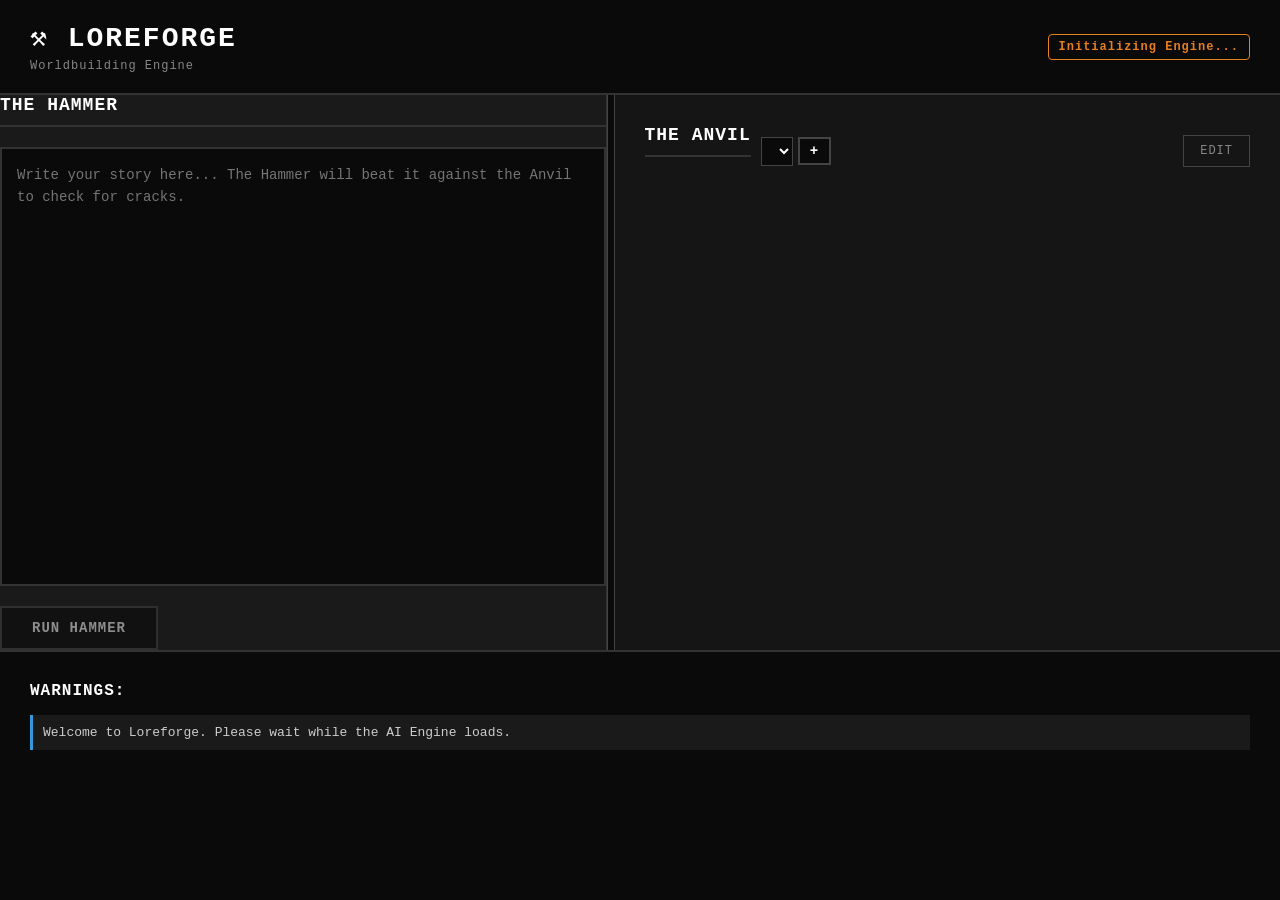
==== index.html @ 69815160 "The first embers of creation." ====
<!DOCTYPE html>
<html lang="en">
<head>
  <meta charset="UTF-8">
  <meta name="viewport" content="width=device-width, initial-scale=1.0">
  <title>Loreforge - Worldbuilding Engine</title>
  <link rel="stylesheet" href="styles.css">
</head>
<body>
  <header>
    <div>
        <h1>⚒ Loreforge</h1>
        <p>Worldbuilding Engine</p>
    </div>
    <div id="engineStatus" class="status-indicator">Initializing Engine...</div>
  </header>

  <div class="main-container">
    <div class="left-pane">
      <h2>The Hammer</h2>
      <textarea id="storyText" placeholder="Write your story here... The Hammer will beat it against the Anvil to check for cracks."></textarea>
      <div class="button-container">
        <button id="runHammer" disabled>Run Hammer</button>
      </div>
    </div>

    <div class="resizer" id="resizer"></div>

    <div class="right-pane pane">
      <div class="anvil-header">
        <div style="display:flex; align-items:center;">
            <h2>The Anvil</h2>
            <select id="anvilSelect"></select>
            <button id="newAnvilBtn">+</button>
        </div>
        <a href="#" class="edit-link" id="editAnvil">Edit</a>
      </div>
      
      <div id="anvilDisplay" class="anvil-content"></div>
      
      <textarea id="anvilEditor" class="anvil-editor" placeholder="Define your world rules here. (e.g. 'Magic requires blood', 'Gravity is weak', 'The King is dead')"></textarea>
    </div>
  </div>

  <div class="warnings-section">
    <h3>Warnings:</h3>
    <ul id="warningsList">
      <li class="system">Welcome to Loreforge. Please wait while the AI Engine loads.</li>
    </ul>
  </div>

  <script type="module" src="script.js"></script>
</body>
</html>
---- styles.css ----
* {
  margin: 0;
  padding: 0;
  box-sizing: border-box;
}

body {
  font-family: 'Courier New', monospace;
  background: #1a1a1a;
  color: #d0d0d0;
  height: 100vh;
  display: flex;
  flex-direction: column;
}

header {
  background: #0a0a0a;
  border-bottom: 2px solid #333;
  padding: 20px 30px;
  display: flex;
  justify-content: space-between;
  align-items: center;
}

header h1 {
  font-size: 28px;
  font-weight: bold;
  letter-spacing: 2px;
  color: #fff;
  text-transform: uppercase;
}

header p {
  margin-top: 5px;
  font-size: 12px;
  color: #888;
  letter-spacing: 1px;
}

/* Status Indicator */
.status-indicator {
  font-size: 12px;
  color: #e67e22;
  border: 1px solid #e67e22;
  padding: 5px 10px;
  border-radius: 4px;
  font-weight: bold;
  letter-spacing: 1px;
}
.status-indicator.ready {
  color: #2ecc71;
  border-color: #2ecc71;
}

.main-container {
  flex: 1;
  display: flex;
  overflow: hidden;
}

.pane {
  overflow-y: auto;
  padding: 30px;
}

.left-pane {
  flex: 1;
  background: #1a1a1a;
  border-right: 1px solid #333;
  display: flex;
  flex-direction: column;
}

.resizer {
  width: 8px;
  background: #0a0a0a;
  cursor: col-resize;
  border-left: 1px solid #444;
  border-right: 1px solid #444;
  position: relative;
}

.resizer:hover {
  background: #222;
}

.right-pane {
  flex: 1;
  background: #151515;
  display: flex;
  flex-direction: column;
}

h2 {
  font-size: 18px;
  font-weight: bold;
  letter-spacing: 1px;
  margin-bottom: 20px;
  color: #fff;
  text-transform: uppercase;
  border-bottom: 2px solid #333;
  padding-bottom: 10px;
}

textarea {
  width: 100%;
  flex: 1;
  background: #0a0a0a;
  color: #d0d0d0;
  border: 2px solid #333;
  padding: 15px;
  font-family: 'Courier New', monospace;
  font-size: 14px;
  resize: none;
  outline: none;
  line-height: 1.6;
}

textarea:focus {
  border-color: #555;
}

.button-container {
  margin-top: 20px;
}

button {
  background: #0a0a0a;
  color: #fff;
  border: 2px solid #444;
  padding: 12px 30px;
  font-family: 'Courier New', monospace;
  font-size: 14px;
  font-weight: bold;
  letter-spacing: 1px;
  cursor: pointer;
  text-transform: uppercase;
  transition: all 0.2s;
}

button:hover {
  background: #222;
  border-color: #666;
}

button:active {
  background: #000;
}

button:disabled {
  opacity: 0.5;
  cursor: not-allowed;
}

.anvil-content {
  line-height: 1.8;
  color: #999;
  white-space: pre-wrap; /* Preserves newlines in display mode */
  flex: 1;
  overflow-y: auto;
}

.anvil-editor {
  display: none; /* Hidden by default */
  flex: 1;
  border: 1px dashed #444;
}

.anvil-header {
  display: flex;
  justify-content: space-between;
  align-items: center;
  margin-bottom: 20px;
}

/* Anvil Selector Styling */
#anvilSelect {
  background: #0a0a0a;
  color: #fff;
  border: 1px solid #444;
  padding: 5px;
  font-family: 'Courier New', monospace;
  margin-left: 10px;
}

#newAnvilBtn {
  padding: 4px 10px;
  margin-left: 5px;
  min-width: 30px;
}

.edit-link {
  color: #888;
  text-decoration: none;
  font-size: 12px;
  letter-spacing: 1px;
  text-transform: uppercase;
  border: 1px solid #444;
  padding: 8px 16px;
  transition: all 0.2s;
  cursor: pointer;
}

.edit-link:hover {
  color: #fff;
  border-color: #666;
  background: #1a1a1a;
}

.warnings-section {
  background: #0a0a0a;
  border-top: 2px solid #333;
  padding: 30px;
  height: 250px; /* Fixed height for scrolling */
  overflow-y: auto;
}

.warnings-section h3 {
  font-size: 16px;
  font-weight: bold;
  letter-spacing: 1px;
  margin-bottom: 15px;
  color: #fff;
  text-transform: uppercase;
}

.warnings-section ul {
  list-style: none;
  padding: 0;
}

.warnings-section li {
  padding: 10px;
  margin-bottom: 8px;
  background: #1a1a1a;
  border-left: 3px solid #e74c3c; /* Red for warnings */
  color: #ccc;
  font-size: 13px;
}

.warnings-section li.success {
  border-left: 3px solid #2ecc71; /* Green for success */
}

.warnings-section li.system {
  border-left: 3px solid #3498db; /* Blue for system messages */
}

.warnings-section li:empty {
  display: none;
}

.placeholder {
  color: #555;
  font-style: italic;
}
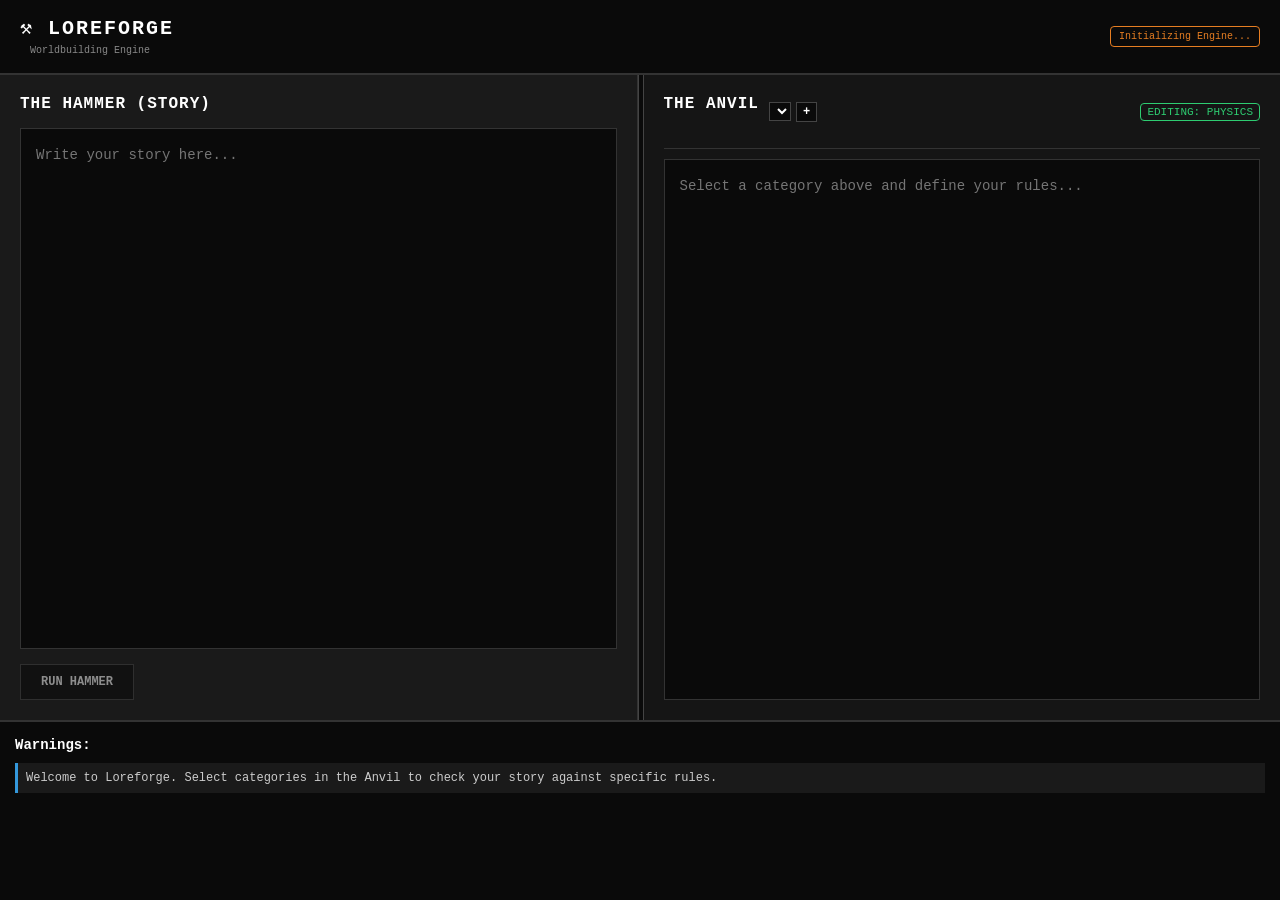
==== commit c30b5bac: "Interface updates; lore categories in Anvil" ====
--- a/index.html
+++ b/index.html
@@ -17,8 +17,8 @@
 
   <div class="main-container">
     <div class="left-pane">
-      <h2>The Hammer</h2>
-      <textarea id="storyText" placeholder="Write your story here... The Hammer will beat it against the Anvil to check for cracks."></textarea>
+      <h2>The Hammer (Story)</h2>
+      <textarea id="storyText" placeholder="Write your story here..."></textarea>
       <div class="button-container">
         <button id="runHammer" disabled>Run Hammer</button>
       </div>
@@ -27,25 +27,26 @@
     <div class="resizer" id="resizer"></div>
 
     <div class="right-pane pane">
-      <div class="anvil-header">
+      <div class="anvil-header-row">
         <div style="display:flex; align-items:center;">
             <h2>The Anvil</h2>
             <select id="anvilSelect"></select>
             <button id="newAnvilBtn">+</button>
         </div>
-        <a href="#" class="edit-link" id="editAnvil">Edit</a>
+        <div id="activeCategoryLabel" class="editing-label">Editing: Physics</div>
       </div>
+
+      <div class="category-strip" id="categoryStrip">
+        </div>
       
-      <div id="anvilDisplay" class="anvil-content"></div>
-      
-      <textarea id="anvilEditor" class="anvil-editor" placeholder="Define your world rules here. (e.g. 'Magic requires blood', 'Gravity is weak', 'The King is dead')"></textarea>
+      <textarea id="anvilEditor" class="anvil-editor" placeholder="Select a category above and define your rules..."></textarea>
     </div>
   </div>
 
   <div class="warnings-section">
     <h3>Warnings:</h3>
     <ul id="warningsList">
-      <li class="system">Welcome to Loreforge. Please wait while the AI Engine loads.</li>
+      <li class="system">Welcome to Loreforge. Select categories in the Anvil to check your story against specific rules.</li>
     </ul>
   </div>
 
--- a/styles.css
+++ b/styles.css
@@ -8,249 +8,192 @@
   font-family: 'Courier New', monospace;
   background: #1a1a1a;
   color: #d0d0d0;
-  height: 100vh;
+  height: 100vh;       /* Force full viewport height */
   display: flex;
   flex-direction: column;
+  overflow: hidden;    /* Prevent body scroll, we scroll inside panes */
 }
 
+/* --- HEADER (Fixed Height) --- */
 header {
   background: #0a0a0a;
   border-bottom: 2px solid #333;
-  padding: 20px 30px;
+  padding: 15px 20px;
   display: flex;
   justify-content: space-between;
   align-items: center;
+  flex: 0 0 auto;      /* Don't grow or shrink */
 }
 
-header h1 {
-  font-size: 28px;
-  font-weight: bold;
-  letter-spacing: 2px;
-  color: #fff;
-  text-transform: uppercase;
+header h1 { font-size: 20px; font-weight: bold; letter-spacing: 2px; color: #fff; text-transform: uppercase; }
+header p { font-size: 10px; color: #888; margin-left: 10px; display:inline-block;}
+
+/* --- MAIN CONTAINER (Flexible Height) --- */
+.main-container {
+  flex: 1 1 auto;      /* Grow to fill all space between Header and Warnings */
+  display: flex;       /* Layout Left/Right panes */
+  overflow: hidden;    /* Important: Keeps scrollbars inside the panes */
+  min-height: 0;       /* detailed flexbox fix to allow nested scrolling */
 }
 
-header p {
-  margin-top: 5px;
-  font-size: 12px;
-  color: #888;
-  letter-spacing: 1px;
-}
-
-/* Status Indicator */
-.status-indicator {
-  font-size: 12px;
-  color: #e67e22;
-  border: 1px solid #e67e22;
-  padding: 5px 10px;
-  border-radius: 4px;
-  font-weight: bold;
-  letter-spacing: 1px;
-}
-.status-indicator.ready {
-  color: #2ecc71;
-  border-color: #2ecc71;
-}
-
-.main-container {
-  flex: 1;
+/* --- PANES (Left & Right) --- */
+.left-pane, .right-pane {
   display: flex;
-  overflow: hidden;
-}
-
-.pane {
-  overflow-y: auto;
-  padding: 30px;
+  flex-direction: column;
+  height: 100%;        /* Fill the .main-container */
+  padding: 20px;
+  overflow: hidden;    /* Prevent pane itself from scrolling, we scroll the textarea */
 }
 
 .left-pane {
-  flex: 1;
+  flex: 1;             /* Default width split */
   background: #1a1a1a;
   border-right: 1px solid #333;
-  display: flex;
-  flex-direction: column;
-}
-
-.resizer {
-  width: 8px;
-  background: #0a0a0a;
-  cursor: col-resize;
-  border-left: 1px solid #444;
-  border-right: 1px solid #444;
-  position: relative;
-}
-
-.resizer:hover {
-  background: #222;
 }
 
 .right-pane {
   flex: 1;
   background: #151515;
-  display: flex;
-  flex-direction: column;
 }
 
+/* --- RESIZER --- */
+.resizer {
+  width: 6px;
+  background: #0a0a0a;
+  cursor: col-resize;
+  border-left: 1px solid #444;
+  border-right: 1px solid #444;
+  flex: 0 0 auto;      /* Fixed width */
+}
+.resizer:hover { background: #222; }
+
+/* --- HEADINGS --- */
 h2 {
-  font-size: 18px;
-  font-weight: bold;
-  letter-spacing: 1px;
-  margin-bottom: 20px;
-  color: #fff;
-  text-transform: uppercase;
-  border-bottom: 2px solid #333;
-  padding-bottom: 10px;
-}
-
-textarea {
-  width: 100%;
-  flex: 1;
-  background: #0a0a0a;
-  color: #d0d0d0;
-  border: 2px solid #333;
-  padding: 15px;
-  font-family: 'Courier New', monospace;
-  font-size: 14px;
-  resize: none;
-  outline: none;
-  line-height: 1.6;
-}
-
-textarea:focus {
-  border-color: #555;
-}
-
-.button-container {
-  margin-top: 20px;
-}
-
-button {
-  background: #0a0a0a;
-  color: #fff;
-  border: 2px solid #444;
-  padding: 12px 30px;
-  font-family: 'Courier New', monospace;
-  font-size: 14px;
-  font-weight: bold;
-  letter-spacing: 1px;
-  cursor: pointer;
-  text-transform: uppercase;
-  transition: all 0.2s;
-}
-
-button:hover {
-  background: #222;
-  border-color: #666;
-}
-
-button:active {
-  background: #000;
-}
-
-button:disabled {
-  opacity: 0.5;
-  cursor: not-allowed;
-}
-
-.anvil-content {
-  line-height: 1.8;
-  color: #999;
-  white-space: pre-wrap; /* Preserves newlines in display mode */
-  flex: 1;
-  overflow-y: auto;
-}
-
-.anvil-editor {
-  display: none; /* Hidden by default */
-  flex: 1;
-  border: 1px dashed #444;
-}
-
-.anvil-header {
-  display: flex;
-  justify-content: space-between;
-  align-items: center;
-  margin-bottom: 20px;
-}
-
-/* Anvil Selector Styling */
-#anvilSelect {
-  background: #0a0a0a;
-  color: #fff;
-  border: 1px solid #444;
-  padding: 5px;
-  font-family: 'Courier New', monospace;
-  margin-left: 10px;
-}
-
-#newAnvilBtn {
-  padding: 4px 10px;
-  margin-left: 5px;
-  min-width: 30px;
-}
-
-.edit-link {
-  color: #888;
-  text-decoration: none;
-  font-size: 12px;
-  letter-spacing: 1px;
-  text-transform: uppercase;
-  border: 1px solid #444;
-  padding: 8px 16px;
-  transition: all 0.2s;
-  cursor: pointer;
-}
-
-.edit-link:hover {
-  color: #fff;
-  border-color: #666;
-  background: #1a1a1a;
-}
-
-.warnings-section {
-  background: #0a0a0a;
-  border-top: 2px solid #333;
-  padding: 30px;
-  height: 250px; /* Fixed height for scrolling */
-  overflow-y: auto;
-}
-
-.warnings-section h3 {
   font-size: 16px;
   font-weight: bold;
   letter-spacing: 1px;
   margin-bottom: 15px;
   color: #fff;
   text-transform: uppercase;
+  flex: 0 0 auto;      /* Don't shrink */
 }
 
-.warnings-section ul {
-  list-style: none;
-  padding: 0;
+/* --- TEXTAREAS (The Fix) --- */
+textarea {
+  width: 100%;
+  flex: 1 1 auto;      /* GROW to fill all vertical space */
+  background: #0a0a0a;
+  color: #d0d0d0;
+  border: 1px solid #333;
+  padding: 15px;
+  font-family: 'Courier New', monospace;
+  font-size: 14px;
+  resize: none;        /* Disable manual drag handle */
+  outline: none;
+  line-height: 1.6;
+  overflow-y: auto;    /* Scrollbar inside the textarea */
 }
 
-.warnings-section li {
-  padding: 10px;
-  margin-bottom: 8px;
-  background: #1a1a1a;
-  border-left: 3px solid #e74c3c; /* Red for warnings */
-  color: #ccc;
-  font-size: 13px;
+textarea:focus { border-color: #555; }
+
+/* --- BUTTONS & CONTROLS --- */
+.button-container {
+  margin-top: 15px;
+  flex: 0 0 auto;      /* Keep fixed at bottom of pane */
 }
 
-.warnings-section li.success {
-  border-left: 3px solid #2ecc71; /* Green for success */
+button {
+  background: #0a0a0a;
+  color: #fff;
+  border: 1px solid #444;
+  padding: 10px 20px;
+  font-family: 'Courier New', monospace;
+  font-size: 12px;
+  font-weight: bold;
+  cursor: pointer;
+  text-transform: uppercase;
+}
+button:hover { background: #333; }
+button:disabled { opacity: 0.5; }
+
+/* --- ANVIL SPECIFIC UI --- */
+.anvil-header-row {
+  display: flex;
+  justify-content: space-between;
+  align-items: center;
+  margin-bottom: 10px;
+  flex: 0 0 auto;
 }
 
-.warnings-section li.system {
-  border-left: 3px solid #3498db; /* Blue for system messages */
+#anvilSelect { background: #0a0a0a; color: #fff; border: 1px solid #444; margin-left: 10px; font-family: inherit;}
+#newAnvilBtn { padding: 2px 6px; margin-left: 5px; }
+
+.editing-label { 
+  font-size: 11px; color: #2ecc71; text-transform: uppercase; 
+  border: 1px solid #2ecc71; padding: 2px 6px; border-radius: 4px;
 }
 
-.warnings-section li:empty {
-  display: none;
+.category-strip {
+  display: flex;
+  flex-wrap: wrap;
+  gap: 10px;
+  margin-bottom: 10px;
+  padding-bottom: 10px;
+  border-bottom: 1px solid #333;
+  flex: 0 0 auto;
 }
 
-.placeholder {
-  color: #555;
-  font-style: italic;
-}+.cat-item {
+  display: flex;
+  align-items: center;
+  background: #0f0f0f;
+  border: 1px solid #333;
+  padding: 4px 8px;
+  border-radius: 4px;
+}
+.cat-item.active-tab { border-color: #2ecc71; background: #1a2a1a; }
+
+.cat-label {
+  font-size: 11px; cursor: pointer; margin: 0 5px; user-select: none;
+}
+.cat-label:hover { color: #fff; }
+
+.info-icon {
+  font-size: 10px; color: #666; cursor: help;
+  border: 1px solid #444; border-radius: 50%;
+  width: 14px; height: 14px;
+  display: flex; justify-content: center; align-items: center;
+  position: relative;
+}
+
+/* Tooltip */
+.info-icon:hover::after {
+  content: attr(data-tooltip);
+  position: absolute; bottom: 150%; left: 50%; transform: translateX(-50%);
+  background: #333; color: #fff; padding: 8px; width: 200px;
+  font-size: 11px; border-radius: 4px; box-shadow: 0 4px 10px rgba(0,0,0,0.5);
+  z-index: 100; pointer-events: none; text-align: left;
+}
+
+/* --- WARNINGS (Fixed Height) --- */
+.warnings-section {
+  background: #0a0a0a;
+  border-top: 2px solid #333;
+  padding: 15px;
+  height: 180px;       /* Fixed height */
+  flex: 0 0 auto;      /* Don't shrink/grow */
+  overflow-y: auto;
+}
+
+.warnings-section h3 { font-size: 14px; margin-bottom: 10px; color: #fff; }
+.warnings-section ul { list-style: none; }
+.warnings-section li { padding: 8px; margin-bottom: 5px; background: #1a1a1a; border-left: 3px solid #e74c3c; color: #ccc; font-size: 12px; }
+.warnings-section li.success { border-left: 3px solid #2ecc71; }
+.warnings-section li.system { border-left: 3px solid #3498db; }
+
+/* --- STATUS INDICATOR --- */
+.status-indicator {
+  font-size: 10px; color: #e67e22; border: 1px solid #e67e22;
+  padding: 4px 8px; border-radius: 4px;
+}
+.status-indicator.ready { color: #2ecc71; border-color: #2ecc71; }
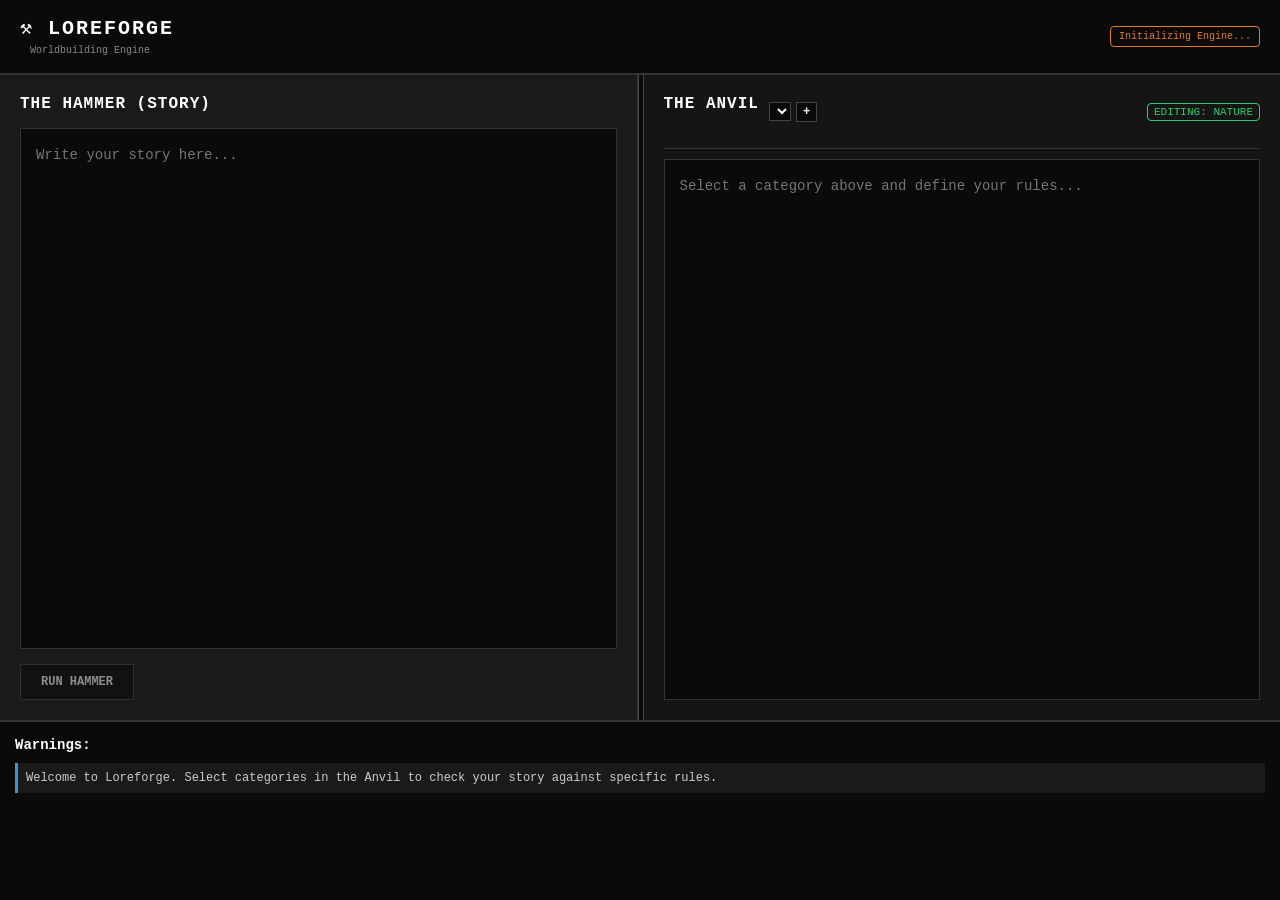
==== commit e6f5f04a: "v1-physics to nature" ====
--- a/index.html
+++ b/index.html
@@ -33,7 +33,7 @@
             <select id="anvilSelect"></select>
             <button id="newAnvilBtn">+</button>
         </div>
-        <div id="activeCategoryLabel" class="editing-label">Editing: Physics</div>
+        <div id="activeCategoryLabel" class="editing-label">Editing: Nature</div>
       </div>
 
       <div class="category-strip" id="categoryStrip">
--- a/styles.css
+++ b/styles.css
@@ -196,4 +196,61 @@
   font-size: 10px; color: #e67e22; border: 1px solid #e67e22;
   padding: 4px 8px; border-radius: 4px;
 }
-.status-indicator.ready { color: #2ecc71; border-color: #2ecc71; }+.status-indicator.ready { color: #2ecc71; border-color: #2ecc71; }
+
+/* --- CATEGORY WARNING STYLES --- */
+
+/* Base Warning Style (Red/Default) */
+.warnings-section li {
+  border-left: 3px solid #e74c3c; /* Red */
+}
+
+/* 1. 🌿 Nature (Cyan) */
+.warnings-section li.nature {
+  border-left-color: #00bcd4;
+}
+.warnings-section li.nature::before {
+  content: "⚛️ "; /* Auto-adds icon */
+}
+
+/* 2. ✨ Magic (Purple) */
+.warnings-section li.magic {
+  border-left-color: #9b59b6;
+}
+.warnings-section li.magic::before {
+  content: "✨ ";
+}
+
+/* 3. 🛡️ Tech (Orange) */
+.warnings-section li.tech {
+  border-left-color: #e67e22;
+}
+.warnings-section li.tech::before {
+  content: "🛡️ ";
+}
+
+/* 4. 👑 Society (Gold) */
+.warnings-section li.society {
+  border-left-color: #f1c40f;
+}
+.warnings-section li.society::before {
+  content: "👑 ";
+}
+
+/* 5. 📜 Lore (Brown/Sienna) */
+.warnings-section li.lore {
+  border-left-color: #a0522d;
+}
+.warnings-section li.lore::before {
+  content: "📜 ";
+}
+
+/* System Messages (Blue) */
+.warnings-section li.system {
+  border-left-color: #3498db;
+}
+
+/* Success Messages (Green) */
+.warnings-section li.success {
+  border-left-color: #2ecc71;
+}
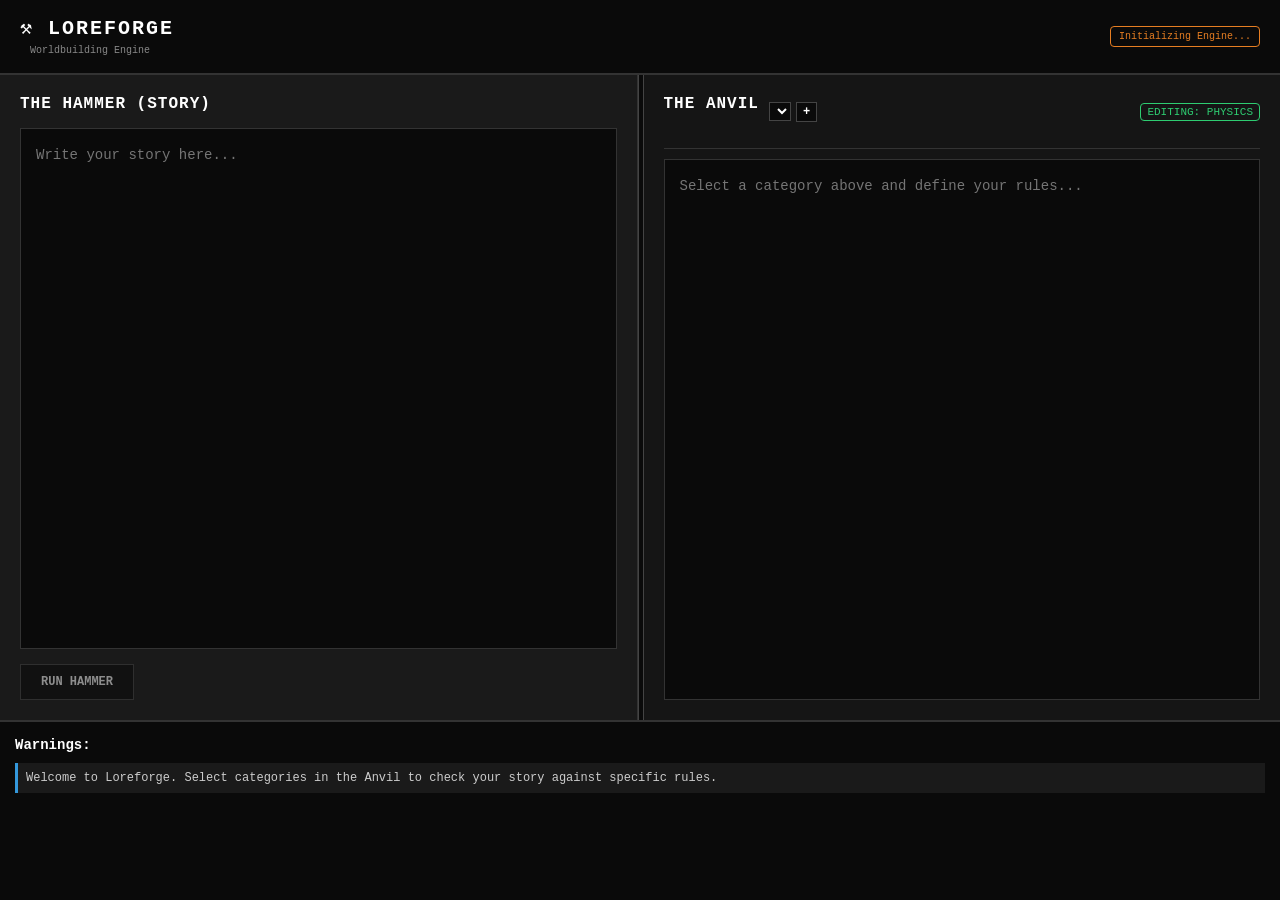
==== commit 685fdcd9: "Merge pull request #2 from quillandcode/dev V1" ====
--- a/index.html
+++ b/index.html
@@ -33,7 +33,7 @@
             <select id="anvilSelect"></select>
             <button id="newAnvilBtn">+</button>
         </div>
-        <div id="activeCategoryLabel" class="editing-label">Editing: Nature</div>
+        <div id="activeCategoryLabel" class="editing-label">Editing: Physics</div>
       </div>
 
       <div class="category-strip" id="categoryStrip">
--- a/styles.css
+++ b/styles.css
@@ -210,7 +210,7 @@
   border-left-color: #00bcd4;
 }
 .warnings-section li.nature::before {
-  content: "⚛️ "; /* Auto-adds icon */
+  content: "🌿 "; /* Auto-adds icon */
 }
 
 /* 2. ✨ Magic (Purple) */
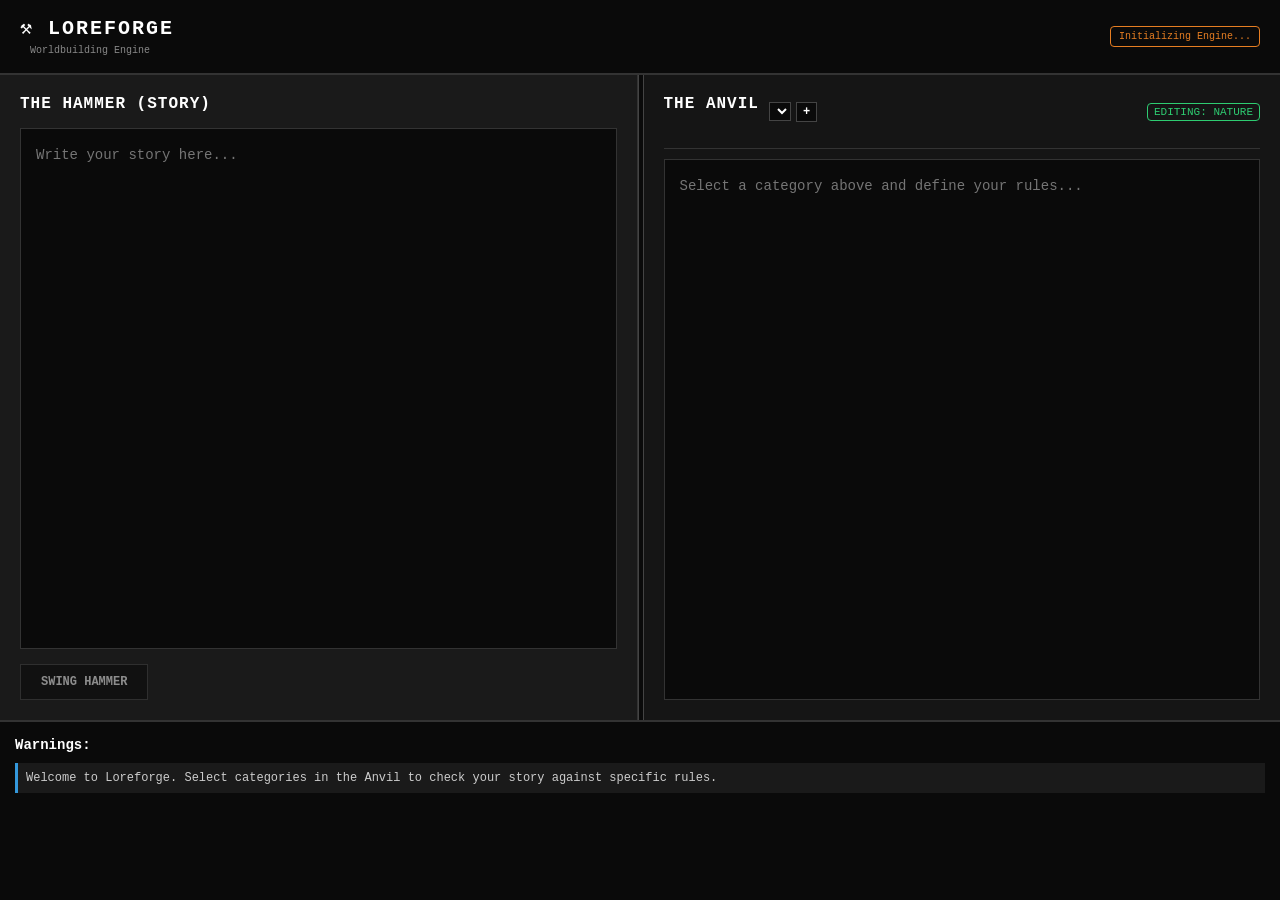
==== commit baafbef3: "Interface, messaging, prompt updates" ====
--- a/index.html
+++ b/index.html
@@ -20,7 +20,7 @@
       <h2>The Hammer (Story)</h2>
       <textarea id="storyText" placeholder="Write your story here..."></textarea>
       <div class="button-container">
-        <button id="runHammer" disabled>Run Hammer</button>
+        <button id="runHammer" disabled>Swing Hammer</button>
       </div>
     </div>
 
@@ -33,7 +33,7 @@
             <select id="anvilSelect"></select>
             <button id="newAnvilBtn">+</button>
         </div>
-        <div id="activeCategoryLabel" class="editing-label">Editing: Physics</div>
+        <div id="activeCategoryLabel" class="editing-label">Editing: Nature</div>
       </div>
 
       <div class="category-strip" id="categoryStrip">
--- a/styles.css
+++ b/styles.css
@@ -210,7 +210,7 @@
   border-left-color: #00bcd4;
 }
 .warnings-section li.nature::before {
-  content: "🌿 "; /* Auto-adds icon */
+  content: "⚛️ "; /* Auto-adds icon */
 }
 
 /* 2. ✨ Magic (Purple) */
